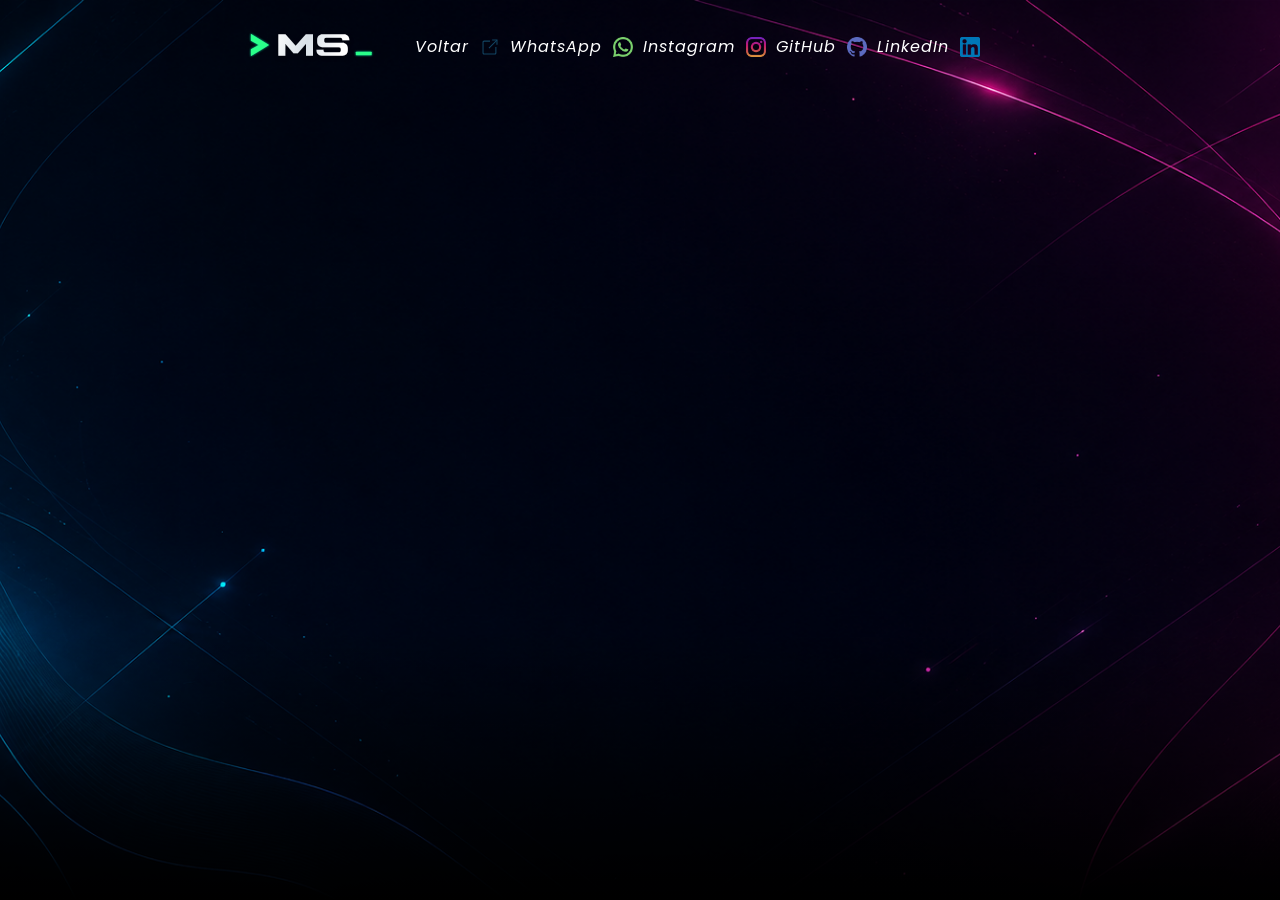
==== projetos/calculadora.html @ be1aff77 "refactor: reorganizei o @media para melhor funcionamento" ====
<!doctype html>
<html lang="pt-br">
  <head>
    <meta charset="UTF-8" />
    <meta name="viewport" content="width=device-width, initial-scale=1.0" />
    <link rel="stylesheet" href="calculadora.css" /> 
    <link rel="preconnect" href="https://fonts.googleapis.com" />
    <link rel="preconnect" href="https://fonts.gstatic.com" crossorigin />
    <link
      href="https://fonts.googleapis.com/css2?family=Poppins:ital,wght@0,100;0,200;0,300;0,400;0,500;0,600;0,700;0,800;0,900;1,100;1,200;1,300;1,400;1,500;1,600;1,700;1,800;1,900&display=swap"
      rel="stylesheet"
    />
    <link rel="preconnect" href="https://fonts.googleapis.com">
    <link rel="preconnect" href="https://fonts.gstatic.com" crossorigin>
    <link href="https://fonts.googleapis.com/css2?family=Playwrite+DE+SAS:wght@100..400&display=swap" rel="stylesheet">
    <title>Portfólio</title>
  </head>
  <body>
    <header>
        <div class="logo">
          <img src="../assets/ms-terminal-logo.svg" alt="logosvg" />
        </div>
      <nav>
         <div class="navbarconteudo">
          <ul>
          <li><a href="../index.html#sobre">Voltar <img src="../assets/launch.svg" class="inicio"></a></li>
          <li><a href="https://wa.me/5551990151791?text=Olá%20Matheus!%0A%0AVi%20seu%20portfólio%20e%20gostaria%20de%20conversar%20sobre%20um%20projeto.">WhatsApp <img src="../assets/whatsapp.png" class="whatsapp"></a></li>
          <li><a href="https://www.instagram.com/math_stevan/">Instagram <img src="../assets/instagram.png" class="instagram"></a></li>
          <li><a href="https://github.com/mathstevan-dev">GitHub <img src="../assets/github.png" class="git"></a></li>
          <li><a href="https://www.linkedin.com/in/matheus-stevan-001868403/?skipRedirect=true">LinkedIn <img src="../assets/linkedin.png" class="linkedin"></a></li>
        </ul>
        </div>
      </nav>
    </header>

      <!-- Calculadora -->

    <section class="secao1">




    </section>
   <script src="calculadora.js"></script>
  </body>
</html>
---- projetos/calculadora.css ----
/* =========================
  RESET / BASE
========================= */

* {
  margin: 0;
  padding: 0;
  box-sizing: border-box;
}

html {
  overflow-x: hidden;
  scroll-behavior: smooth;
}

body {
  width: 100%;
  color: rgb(255, 255, 255);
  background-color: #442d538f;
  font-family: "Poppins", sans-serif;
}

button {
  all: unset;
}

section {
  width: 100%;
  display: flex;
  flex-direction: column;
}

a {
  color: white;
  text-decoration: none;
}

a:visited {
  color: white;
}

/* =========================
  CABEÇALHO / NAVBAR
========================= */

header {
  width: 100%;
  height: 10%;
  display: flex;
  justify-content: center;
  align-items: center;
  gap: 10px;
  padding: 10px 2%;
  color: brown;
  position: fixed;
  z-index: 999;
  pointer-events: none;
  font-style: oblique;
}

.nav {
  position: relative;
  width: min(90vw, 900px);
  height: 80px;
}

.navbarconteudo {
  position: relative;
  z-index: 2;
  width: min(90vw,700px);
  height: 80px;
  display: flex;
  align-items: center;
  justify-content: center;
  background-image: url("../assets/navbar.svg");
  background-size: 85% 80%;
  background-position: center;
  background-repeat: no-repeat;
  animation: glowNavbar 3s ease-in-out infinite;
}

header ul {
  display: flex;
  align-items: center;
  gap: 15px;
  list-style: none;
  letter-spacing: 1px;
  font-family: "Poppins", sans-serif;
}

header ul li a,
header ul li a:visited {
  color: rgb(255, 255, 255);
  pointer-events: auto;
  text-decoration: none;
}

header ul li a:hover {
  color: #4018c1;
  filter: brightness(1.5) drop-shadow(0 0 10px #aa9696);
  transition: 0.8s;
}


/* =========================
   ÍCONES DA NAVBAR
========================= */

.inicio,
.sobre,
.terminalicon,
.whatsapp,
.instagram,
.git,
.linkedin {
  width: 20px;
  transform: translateY(5px) translateX(5px);
}


/* =========================
  LOGO SITE
========================= */

.logo {
  display: flex;
  align-items: center;
  width: 100px;
  height: 100px;
  z-index: 2;
  animation-name: spin;
  animation-duration: 3s;
}

.logo img,
.logo i {
  width: 150px;
  height: auto;
  transition: 0.5s;
}

header:hover .logo img,
header:hover .logo i {
  filter: brightness(1.5) drop-shadow(0 0 10px #0dc110);
  transition: 0.5s;
  transform: rotate(10deg);
}


/* =========================
  SEÇÃO 
========================= */

.secao1 {
  width: 100%;
  height: 100vh;
  display: flex;
  align-items: center;
  justify-content: center;
  overflow: hidden;
  background-image:
    linear-gradient(
      to bottom,
      transparent 70%,
      #000 100%
    ),
    url("../assets/backgroundprofissional2.png");
  background-size: cover;
  background-position: center;
  background-repeat: no-repeat;
}

/* =========================
  RESPONSIVO / TELEFONE
========================= */

@media (max-width: 768px) {

  body {
    overflow-x: hidden;
  }

  /* NAVBAR */

  .navbarconteudo {
    width: min(380px, 95vw);
    height: 150px;
    background-size: 100% 100%;
    transform: translateY(100px)translateX(-40px);
    padding: 20px;
  }
  
  header ul {
    justify-content: center;
    flex-wrap: wrap;
    gap: 8px 12px;
  }

  .logo {
  transform: translateX(150px);
  }

  /* SEÇÃO 1 */

  .secao1 {
    min-height: 100vh;
    height: auto;
    padding: 250px 20px 80px;
  }

  .conteudo {
    flex-direction: column;
    gap: 40px;
    text-align: center;
  }
}
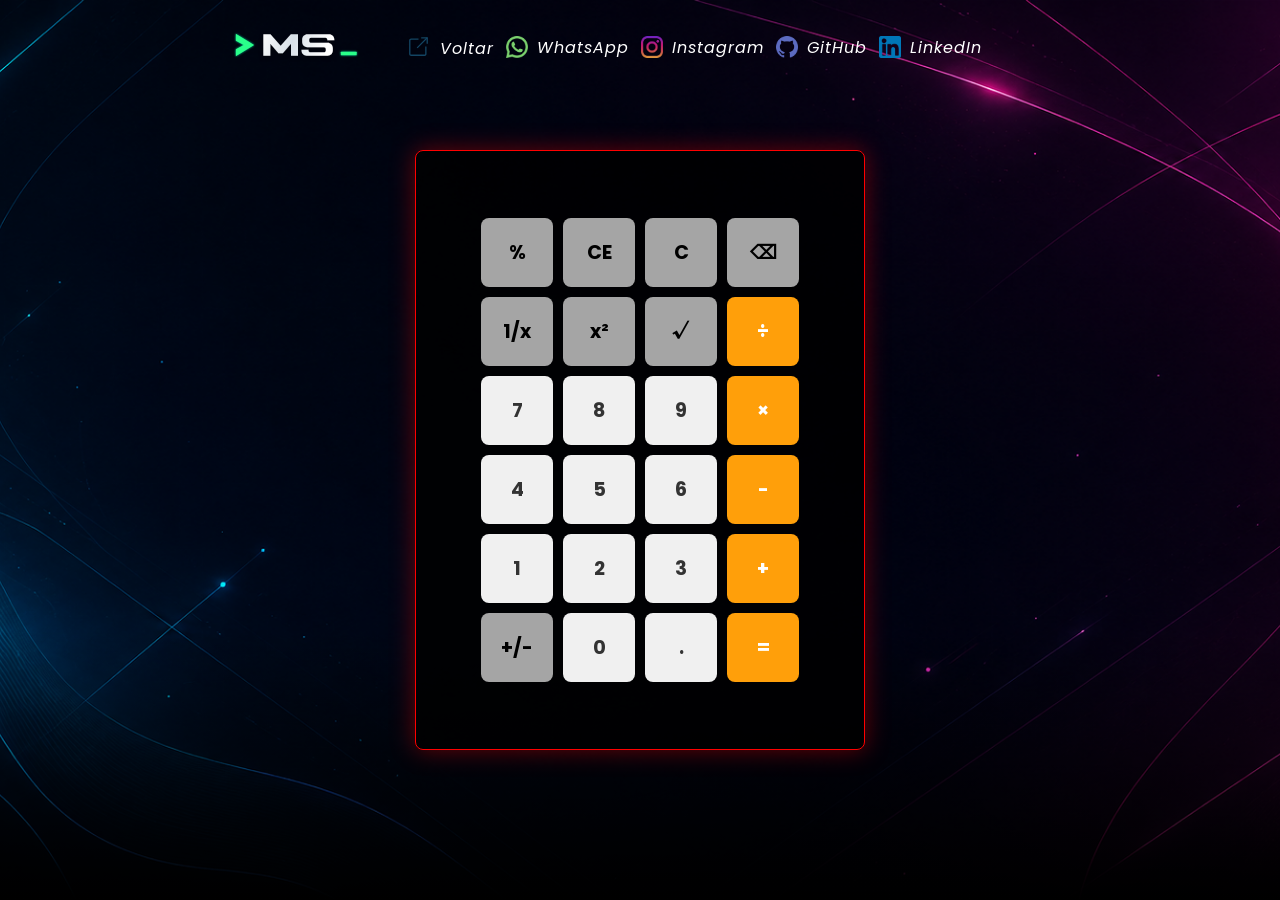
==== commit df2e58ec: "style: calculadora 30% feita" ====
--- a/projetos/calculadora.html
+++ b/projetos/calculadora.html
@@ -6,6 +6,7 @@
     <link rel="stylesheet" href="calculadora.css" /> 
     <link rel="preconnect" href="https://fonts.googleapis.com" />
     <link rel="preconnect" href="https://fonts.gstatic.com" crossorigin />
+    <link href="https://fonts.googleapis.com/css2?family=Orbitron:wght@400;600;700;800&display=swap" rel="stylesheet">
     <link
       href="https://fonts.googleapis.com/css2?family=Poppins:ital,wght@0,100;0,200;0,300;0,400;0,500;0,600;0,700;0,800;0,900;1,100;1,200;1,300;1,400;1,500;1,600;1,700;1,800;1,900&display=swap"
       rel="stylesheet"
@@ -23,11 +24,11 @@
       <nav>
          <div class="navbarconteudo">
           <ul>
-          <li><a href="../index.html#sobre">Voltar <img src="../assets/launch.svg" class="inicio"></a></li>
-          <li><a href="https://wa.me/5551990151791?text=Olá%20Matheus!%0A%0AVi%20seu%20portfólio%20e%20gostaria%20de%20conversar%20sobre%20um%20projeto.">WhatsApp <img src="../assets/whatsapp.png" class="whatsapp"></a></li>
-          <li><a href="https://www.instagram.com/math_stevan/">Instagram <img src="../assets/instagram.png" class="instagram"></a></li>
-          <li><a href="https://github.com/mathstevan-dev">GitHub <img src="../assets/github.png" class="git"></a></li>
-          <li><a href="https://www.linkedin.com/in/matheus-stevan-001868403/?skipRedirect=true">LinkedIn <img src="../assets/linkedin.png" class="linkedin"></a></li>
+          <li><a href="../index.html#sobre"><img src="../assets/launch.svg" class="inicio"> Voltar</a></li>
+          <li><a href="https://wa.me/5551990151791?text=Olá%20Matheus!%0A%0AVi%20seu%20portfólio%20e%20gostaria%20de%20conversar%20sobre%20um%20projeto."><img src="../assets/whatsapp.png" class="whatsapp"> WhatsApp</a></li>
+          <li><a href="https://www.instagram.com/math_stevan/"><img src="../assets/instagram.png" class="instagram"> Instagram</a></li>
+          <li><a href="https://github.com/mathstevan-dev"><img src="../assets/github.png" class="git"> GitHub</a></li>
+          <li><a href="https://www.linkedin.com/in/matheus-stevan-001868403/?skipRedirect=true"><img src="../assets/linkedin.png" class="linkedin"> LinkedIn</a></li>
         </ul>
         </div>
       </nav>
@@ -36,10 +37,35 @@
       <!-- Calculadora -->
 
     <section class="secao1">
-
-
-
-
+        <div class="calculadoraconteudo">
+            <div class="botoescalculadora">
+              <button class="botaofunction">%</button>
+              <button class="botaofunction">CE</button>
+              <button class="botaofunction">C</button>
+              <button class="botaofunction">⌫</button>
+              <button class="botaofunction">1/x</button>
+              <button class="botaofunction">x²</button>
+              <button class="botaofunction">√</button>
+              <button class="botaooperador">÷</button>
+              <button class="botaonum">7</button>
+              <button class="botaonum">8</button>
+              <button class="botaonum">9</button>
+              <button class="botaooperador">×</button>
+              <button class="botaonum">4</button>
+              <button class="botaonum">5</button>
+              <button class="botaonum">6</button>
+              <button class="botaooperador">-</button>
+              <button class="botaonum">1</button>
+              <button class="botaonum">2</button>
+              <button class="botaonum">3</button>
+              <button class="botaooperador">+</button>
+              <button class="botaofunction">+/-</button>
+              <button class="botaonum">0</button>
+              <button class="botaonum">.</button>
+              <button class="botaooperador">=</button>
+            </div>
+          </div>
+        </div>
     </section>
    <script src="calculadora.js"></script>
   </body>
--- a/projetos/calculadora.css
+++ b/projetos/calculadora.css
@@ -68,7 +68,7 @@
 .navbarconteudo {
   position: relative;
   z-index: 2;
-  width: min(90vw,700px);
+  width: min(90vw,730px);
   height: 80px;
   display: flex;
   align-items: center;
@@ -107,15 +107,18 @@
    ÍCONES DA NAVBAR
 ========================= */
 
-.inicio,
+.inicio{
+  width: 25px;
+  transform: translateY(5px) translateX(-3px);
+}
 .sobre,
 .terminalicon,
 .whatsapp,
 .instagram,
 .git,
 .linkedin {
-  width: 20px;
-  transform: translateY(5px) translateX(5px);
+  width: 22px;
+  transform: translateY(5px) translateX(-3px);
 }
 
 
@@ -171,6 +174,53 @@
   background-repeat: no-repeat;
 }
 
+.calculadoraconteudo {
+  width: 450px;
+  height: 600px;
+  background: rgba(0, 0, 0, 0.85);
+  border: 1px solid #ff0000;
+  box-shadow: 0 0 25px rgba(255, 0, 0, 0.4);
+  border-radius: 8px;
+  display: flex;
+  flex-direction: column;
+  align-items: center;
+  justify-content: center;
+}
+
+.botoescalculadora {
+   display: grid;
+   grid-template-columns: repeat(4, 1fr);
+   grid-template-rows: repeat(6. auto);
+   text-align: center;
+   gap: 10px;
+   padding: 20px;
+}
+
+.botoescalculadora button {
+  padding: 20px;
+  font-size: 1.2rem;
+  font-weight: bold;
+  border: none;
+  border-radius: 8px; /* Bordas arredondadas dão um toque moderno */
+  cursor: pointer;
+  transition: background 0.2s ease; /* Efeito suave ao passar o mouse */
+}
+
+.botaofunction {
+  background-color: #a5a5a5;
+  color: black;
+}
+
+.botaonum {
+  background-color: #f0f0f0;
+  color: #333;
+}
+
+.botaooperador {
+  background-color: #ff9f0a;
+  color: white
+}
+
 /* =========================
   RESPONSIVO / TELEFONE
 ========================= */
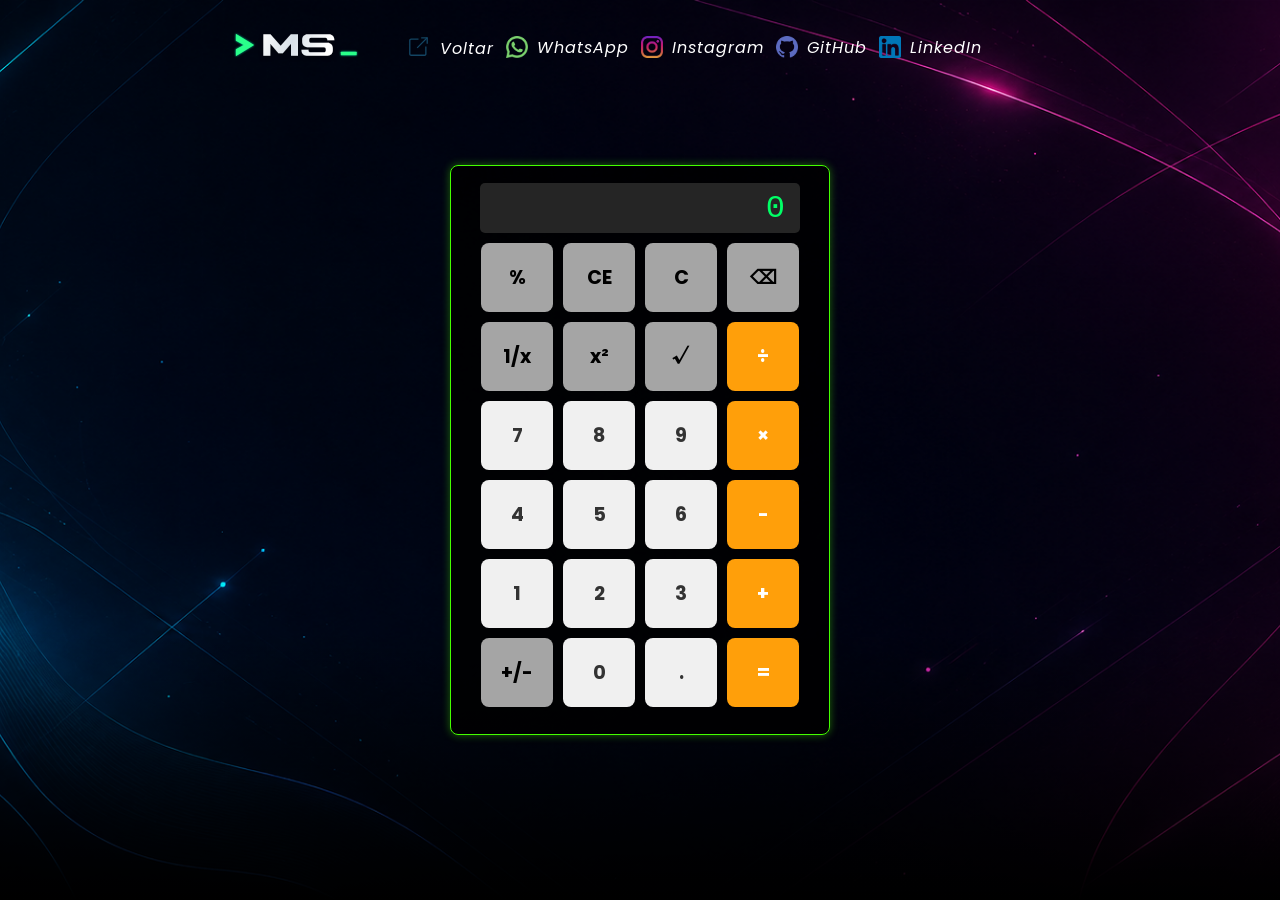
==== commit 1f8491fc: "style: calculadora visual pronto, fazer o javascript agora" ====
--- a/projetos/calculadora.html
+++ b/projetos/calculadora.html
@@ -14,7 +14,8 @@
     <link rel="preconnect" href="https://fonts.googleapis.com">
     <link rel="preconnect" href="https://fonts.gstatic.com" crossorigin>
     <link href="https://fonts.googleapis.com/css2?family=Playwrite+DE+SAS:wght@100..400&display=swap" rel="stylesheet">
-    <title>Portfólio</title>
+    <title>Calculadora</title>
+    <link rel="icon" type="image/png" href="../assets/M_neon_transparent.svg">
   </head>
   <body>
     <header>
@@ -38,6 +39,7 @@
 
     <section class="secao1">
         <div class="calculadoraconteudo">
+          <input class="inputcalculadora" type="text" id="tela" readonly value="0">
             <div class="botoescalculadora">
               <button class="botaofunction">%</button>
               <button class="botaofunction">CE</button>
--- a/projetos/calculadora.css
+++ b/projetos/calculadora.css
@@ -174,12 +174,30 @@
   background-repeat: no-repeat;
 }
 
+#tela:focus {
+  outline: none;
+}
+
+#tela {
+  width: 320px;                  
+  height: 50px;                 
+  background-color: #252525;    
+  color: #00ff66;               
+  font-size: 2rem;
+  text-align: right;
+  padding: 0 15px;
+  border: none;
+  border-radius: 5px;
+  box-sizing: border-box;
+  font-family: 'Courier New', monospace; 
+}
+
 .calculadoraconteudo {
-  width: 450px;
-  height: 600px;
+  width: 380px;
+  height: 570px;
   background: rgba(0, 0, 0, 0.85);
-  border: 1px solid #ff0000;
-  box-shadow: 0 0 25px rgba(255, 0, 0, 0.4);
+  border: 1px solid #44ff00;
+  box-shadow: 0 0 8px rgba(72, 255, 0, 0.4);
   border-radius: 8px;
   display: flex;
   flex-direction: column;
@@ -193,7 +211,7 @@
    grid-template-rows: repeat(6. auto);
    text-align: center;
    gap: 10px;
-   padding: 20px;
+   padding: 10px;
 }
 
 .botoescalculadora button {
@@ -206,6 +224,8 @@
   transition: background 0.2s ease; /* Efeito suave ao passar o mouse */
 }
 
+
+
 .botaofunction {
   background-color: #a5a5a5;
   color: black;
@@ -219,6 +239,49 @@
 .botaooperador {
   background-color: #ff9f0a;
   color: white
+}
+
+
+.botaofunction:hover {
+  transform: scale(1.05);
+  filter:
+  drop-shadow(0 0 5px #a5a5a5);
+  transition: 0.5s; 
+}
+
+.botaonum:hover {
+  transform: scale(1.05);
+  filter:
+  drop-shadow(0 0 5px #f0f0f0);
+  transition: 0.5s;
+}
+
+.botaooperador:hover {
+  transform: scale(1.05);
+  filter:
+  drop-shadow(0 0 5px #ff9f0a);
+  transition: 0.5s;
+}
+
+.botaofunction:active {
+  transform: scale(0.90);
+  filter:
+  drop-shadow(0 0 10px #a5a5a5);
+  transition: 0.5s;
+}
+
+.botaonum:active {
+  transform: scale(0.90);
+  filter:
+  drop-shadow(0 0 10px #f0f0f0);
+  transition: 0.5s;
+}
+
+.botaooperador:active {
+  transform: scale(0.90);
+  filter:
+  drop-shadow(0 0 10px #ff9f0a);
+  transition: 0.5s;
 }
 
 /* =========================
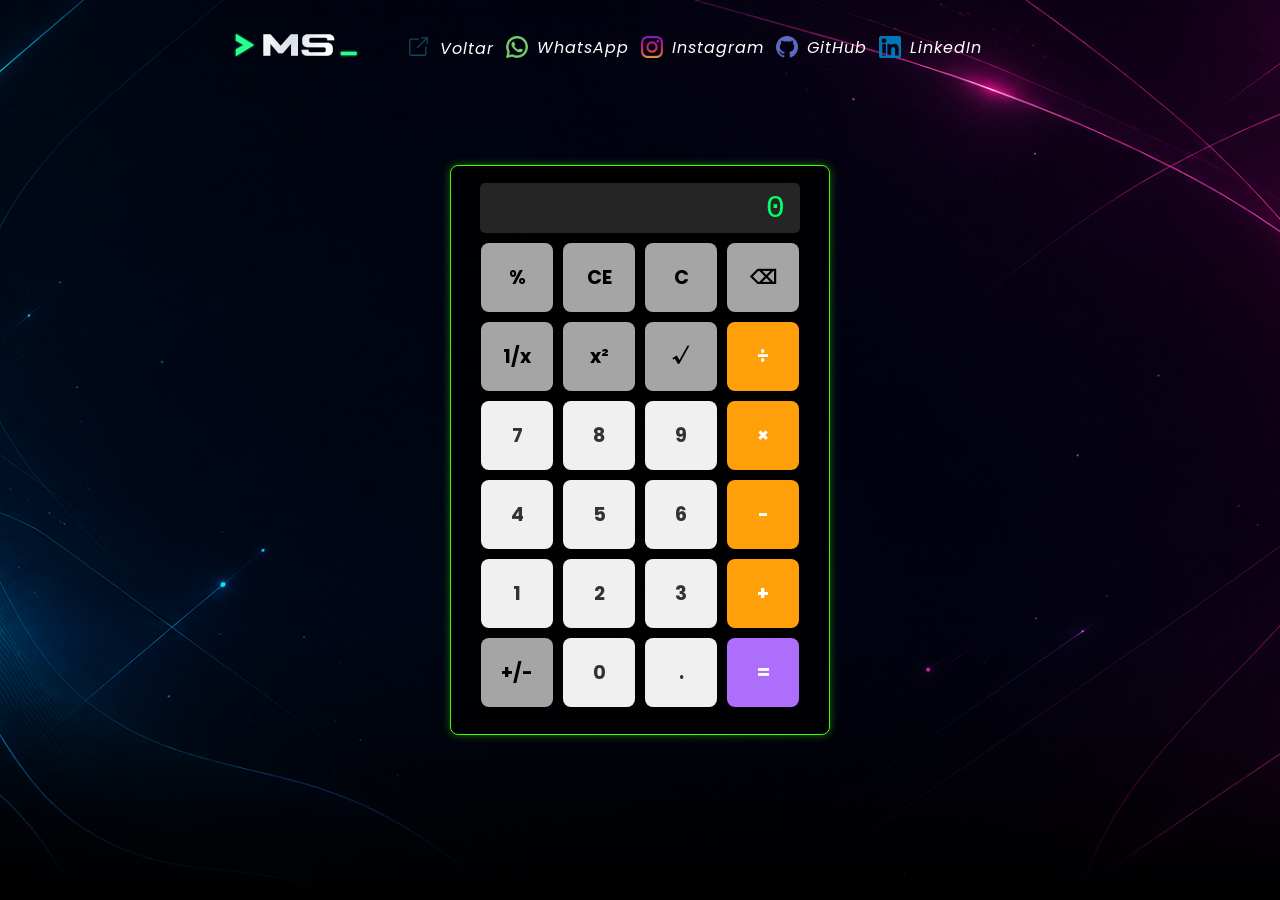
==== commit 423d0e97: "feat: funcionalidade javascript na calculadora/refactor: em algumas linhas de codigo" ====
--- a/projetos/calculadora.html
+++ b/projetos/calculadora.html
@@ -15,7 +15,7 @@
     <link rel="preconnect" href="https://fonts.gstatic.com" crossorigin>
     <link href="https://fonts.googleapis.com/css2?family=Playwrite+DE+SAS:wght@100..400&display=swap" rel="stylesheet">
     <title>Calculadora</title>
-    <link rel="icon" type="image/png" href="../assets/M_neon_transparent.svg">
+    <link rel="icon" type="image/png" href="../assets/logoM.svg">
   </head>
   <body>
     <header>
@@ -25,7 +25,7 @@
       <nav>
          <div class="navbarconteudo">
           <ul>
-          <li><a href="../index.html#sobre"><img src="../assets/launch.svg" class="inicio"> Voltar</a></li>
+          <li><a href="../index.html#scrollsobre"><img src="../assets/launch.svg" class="inicio"> Voltar</a></li>
           <li><a href="https://wa.me/5551990151791?text=Olá%20Matheus!%0A%0AVi%20seu%20portfólio%20e%20gostaria%20de%20conversar%20sobre%20um%20projeto."><img src="../assets/whatsapp.png" class="whatsapp"> WhatsApp</a></li>
           <li><a href="https://www.instagram.com/math_stevan/"><img src="../assets/instagram.png" class="instagram"> Instagram</a></li>
           <li><a href="https://github.com/mathstevan-dev"><img src="../assets/github.png" class="git"> GitHub</a></li>
@@ -64,7 +64,7 @@
               <button class="botaofunction">+/-</button>
               <button class="botaonum">0</button>
               <button class="botaonum">.</button>
-              <button class="botaooperador">=</button>
+              <button class="botaocalcular">=</button>
             </div>
           </div>
         </div>
--- a/projetos/calculadora.css
+++ b/projetos/calculadora.css
@@ -241,6 +241,10 @@
   color: white
 }
 
+.botaocalcular {
+  background-color: #ae6efc;
+  color: white
+}
 
 .botaofunction:hover {
   transform: scale(1.05);
@@ -263,6 +267,13 @@
   transition: 0.5s;
 }
 
+.botaocalcular:hover {
+  transform: scale(1.05);
+  filter:
+  drop-shadow(0 0 5px #ae6efc);
+  transition: 0.5s;
+}
+
 .botaofunction:active {
   transform: scale(0.90);
   filter:
@@ -284,23 +295,34 @@
   transition: 0.5s;
 }
 
+.botaocalcular:active {
+  transform: scale(0.90);
+  filter:
+  drop-shadow(0 0 10px #ae6efc);
+  transition: 0.5s;
+}
+
 /* =========================
   RESPONSIVO / TELEFONE
 ========================= */
 
 @media (max-width: 768px) {
 
-  body {
+ body {
     overflow-x: hidden;
   }
 
   /* NAVBAR */
+  
+  header {
+    position:absolute;
+  }
 
   .navbarconteudo {
     width: min(380px, 95vw);
     height: 150px;
     background-size: 100% 100%;
-    transform: translateY(100px)translateX(-40px);
+    transform: translateY(100px)translateX(-55px);
     padding: 20px;
   }
   
@@ -311,7 +333,7 @@
   }
 
   .logo {
-  transform: translateX(150px);
+  transform: translateX(170px);
   }
 
   /* SEÇÃO 1 */
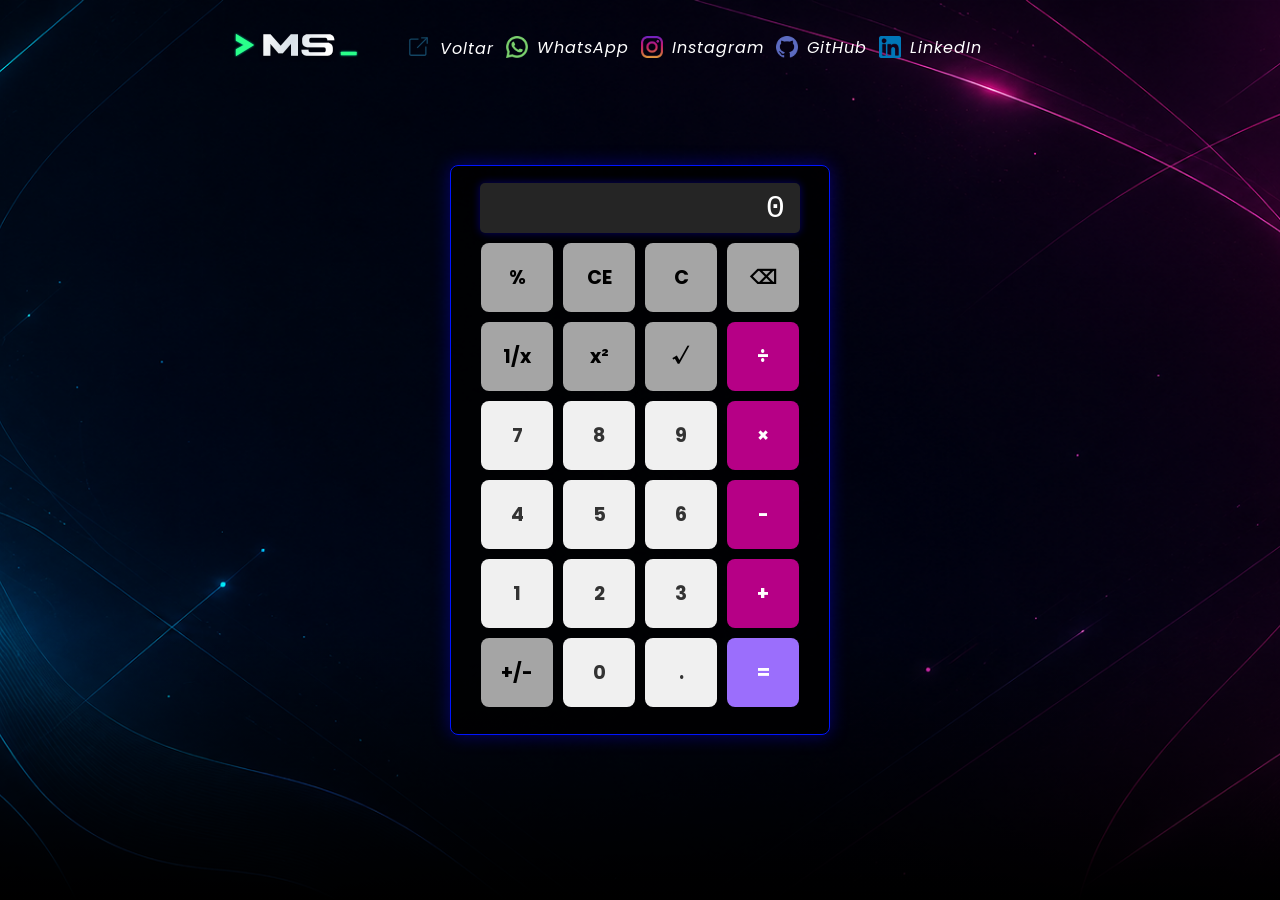
==== commit 8642cee4: "feat: adicionado efeito de matrix com canvas ao terminal/style: mudança no estilo da calculadora" ====
--- a/projetos/calculadora.html
+++ b/projetos/calculadora.html
@@ -15,7 +15,7 @@
     <link rel="preconnect" href="https://fonts.gstatic.com" crossorigin>
     <link href="https://fonts.googleapis.com/css2?family=Playwrite+DE+SAS:wght@100..400&display=swap" rel="stylesheet">
     <title>Calculadora</title>
-    <link rel="icon" type="image/png" href="../assets/logoM.svg">
+    <link rel="icon" type="image/png" href="../assets/logosite.svg">
   </head>
   <body>
     <header>
--- a/projetos/calculadora.css
+++ b/projetos/calculadora.css
@@ -182,7 +182,8 @@
   width: 320px;                  
   height: 50px;                 
   background-color: #252525;    
-  color: #00ff66;               
+  color: #ffffff;
+  box-shadow: 0 0 8px rgba(13, 0, 255, 0.4);               
   font-size: 2rem;
   text-align: right;
   padding: 0 15px;
@@ -196,8 +197,8 @@
   width: 380px;
   height: 570px;
   background: rgba(0, 0, 0, 0.85);
-  border: 1px solid #44ff00;
-  box-shadow: 0 0 8px rgba(72, 255, 0, 0.4);
+  border: 1px solid #0015ff;
+  box-shadow: 0 0 18px rgba(13, 0, 255, 0.4);
   border-radius: 8px;
   display: flex;
   flex-direction: column;
@@ -237,12 +238,12 @@
 }
 
 .botaooperador {
-  background-color: #ff9f0a;
+  background-color: #b60086;
   color: white
 }
 
 .botaocalcular {
-  background-color: #ae6efc;
+  background-color: #9b6efc;
   color: white
 }
 
@@ -263,14 +264,14 @@
 .botaooperador:hover {
   transform: scale(1.05);
   filter:
-  drop-shadow(0 0 5px #ff9f0a);
+  drop-shadow(0 0 5px #b60086);
   transition: 0.5s;
 }
 
 .botaocalcular:hover {
   transform: scale(1.05);
   filter:
-  drop-shadow(0 0 5px #ae6efc);
+  drop-shadow(0 0 5px #9b6efc);
   transition: 0.5s;
 }
 
@@ -291,14 +292,14 @@
 .botaooperador:active {
   transform: scale(0.90);
   filter:
-  drop-shadow(0 0 10px #ff9f0a);
+  drop-shadow(0 0 10px #b60086);
   transition: 0.5s;
 }
 
 .botaocalcular:active {
   transform: scale(0.90);
   filter:
-  drop-shadow(0 0 10px #ae6efc);
+  drop-shadow(0 0 10px #9b6efc);
   transition: 0.5s;
 }
 
